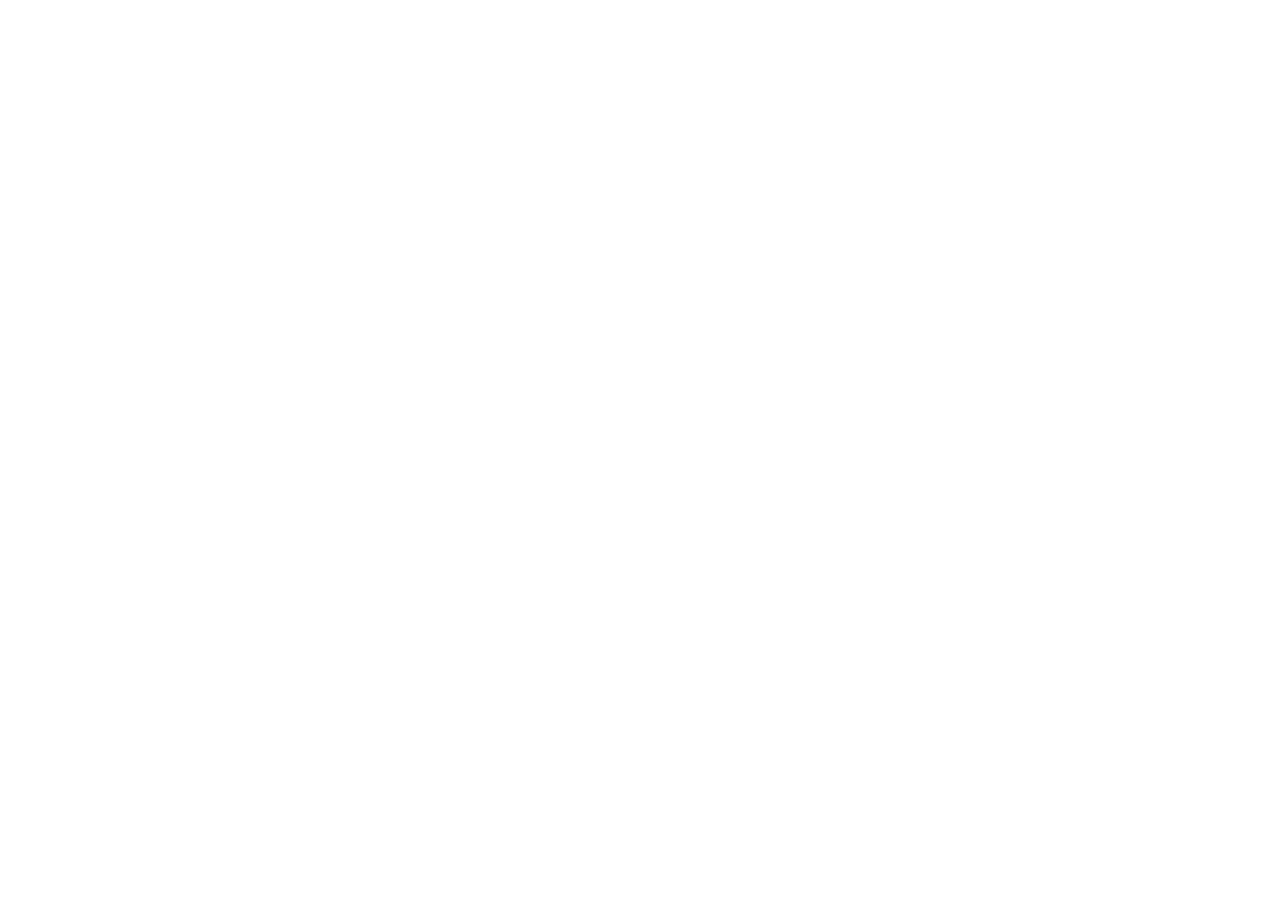
==== SignUp.html @ 90b421ca "I created this branch to work in the sign up page" ====
<!DOCTYPE html>
<html lang="en">
<head>
    <meta charset="UTF-8">
    <meta http-equiv="X-UA-Compatible" content="IE=edge">
    <meta name="viewport" content="width=device-width, initial-scale=1.0">
    <title>Main CSS Project</title>
    <link rel="preconnect" href="https://fonts.googleapis.com">
    <link rel="preconnect" href="https://fonts.gstatic.com" crossorigin>
    <link href="https://fonts.googleapis.com/css2?family=Assistant:wght@300&family=Hind:wght@300;400&family=Noto+Serif+Georgian:wght@500&family=Red+Hat+Text:ital@0;1&family=Tiro+Devanagari+Hindi:ital@1&display=swap" rel="stylesheet">
</head>
<body>
    <header></header>

    <section>
        <div></div>
        <div></div>
    </section>

    <section></section>

    <section></section>

    <section></section>
    
    <footer></footer>
</body>
</html>
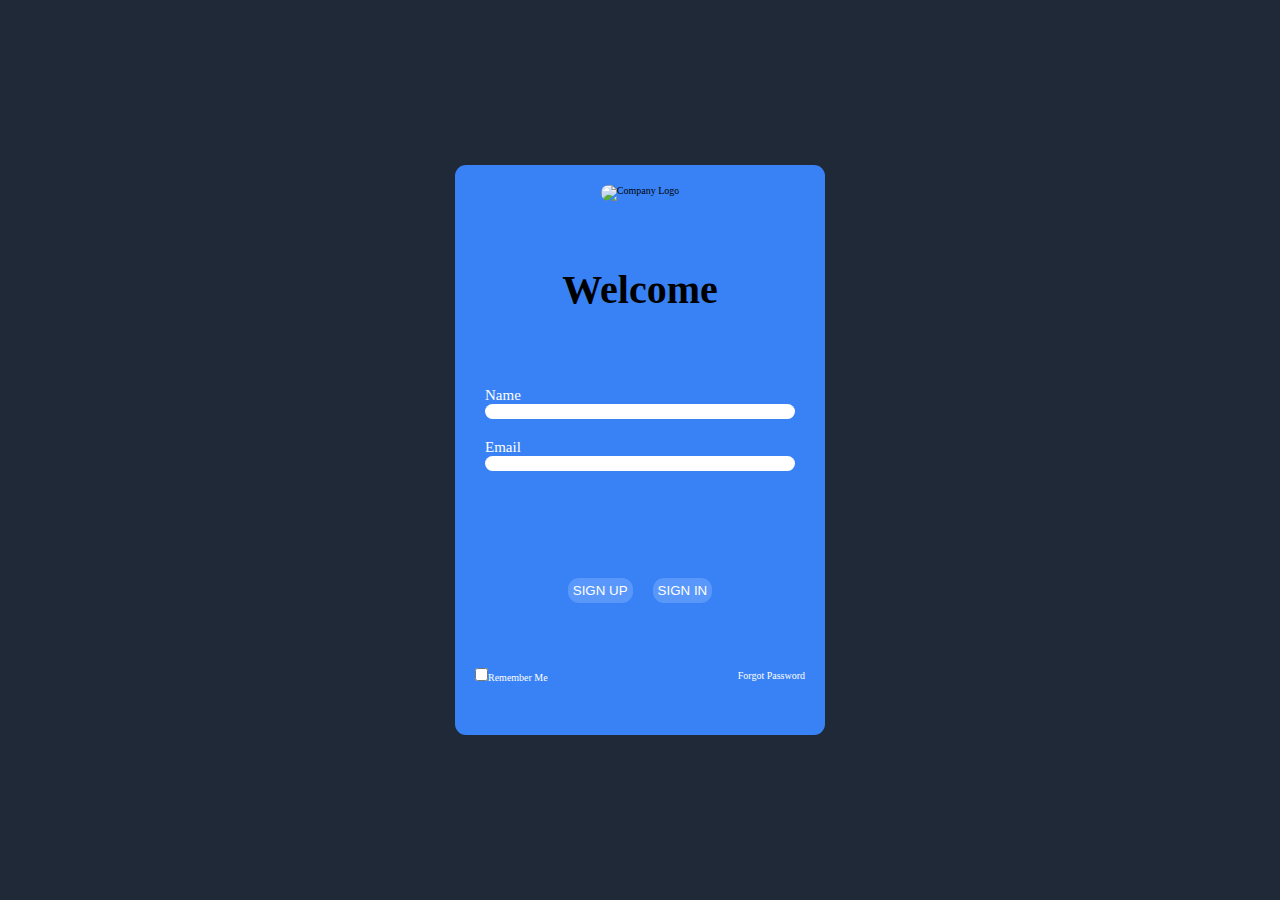
==== commit b60c34bb: "log in page created" ====
--- a/SignUp.html
+++ b/SignUp.html
@@ -4,25 +4,39 @@
     <meta charset="UTF-8">
     <meta http-equiv="X-UA-Compatible" content="IE=edge">
     <meta name="viewport" content="width=device-width, initial-scale=1.0">
-    <title>Main CSS Project</title>
     <link rel="preconnect" href="https://fonts.googleapis.com">
     <link rel="preconnect" href="https://fonts.gstatic.com" crossorigin>
     <link href="https://fonts.googleapis.com/css2?family=Assistant:wght@300&family=Hind:wght@300;400&family=Noto+Serif+Georgian:wght@500&family=Red+Hat+Text:ital@0;1&family=Tiro+Devanagari+Hindi:ital@1&display=swap" rel="stylesheet">
+    <link rel="stylesheet" href="/style.css">
+    <title>Log In Home</title>
 </head>
 <body>
-    <header></header>
+    <div class="main-container">
+        <picture class="logo">
+            <img src="" alt="Company Logo">
+        </picture>
 
-    <section>
-        <div></div>
-        <div></div>
-    </section>
+        <h1 class="introduction">Welcome</h1>
 
-    <section></section>
+       <div class="user-information">
+            <label for="name" class="user-information__name">Name</label>
+            <input class="user-information__input" type="text" name="username">
 
-    <section></section>
+            <label for="email" class="user-information__email">Email</label>
+            <input class="user-information__input" type="text" name="email">
+       </div>
+          
+        <div class="buttons-container">
+            <button class="button-signup">SIGN UP</button>
 
-    <section></section>
-    
-    <footer></footer>
+            <button class="button-signin">SIGN IN</button>
+        </div>
+        
+        <div class="help-box">
+            <label class="help-box__remember"><input type="checkbox">Remember Me </label>
+
+            <p>Forgot Password</p>
+        </div>
+    </div>
 </body>
 </html>--- a/style.css
+++ b/style.css
@@ -0,0 +1,97 @@
+
+* {
+    margin: 0;
+    padding: 0;
+    box-sizing: border-box;
+}
+
+html {
+    font-size: 62.5%;
+}
+
+body {
+    display: flex;
+    justify-content: center;
+    align-items: center;
+    min-height: 100vh;
+    padding: 3rem;
+    font-family: Roboto;
+    background-color: #1F2937;
+    flex-direction: column;
+}
+
+.main-container {
+    display: grid;
+    width: 37rem;
+    height: 57rem;
+    background-color: #3882f6;
+    padding: 2rem;
+    border-radius: 11px;
+}
+
+.logo {
+    margin: 0  auto;
+}
+
+.logo img {
+    width: 5rem;
+    border-radius: 11px;
+}
+
+.introduction {
+    margin: 0 auto;
+    font-size: 4rem;
+    color: black;
+}
+
+.user-information {
+    display: flex;
+    flex-direction: column;
+    padding: 1rem;
+}
+
+.user-information__name {
+    font-size: 1.5rem;
+    color: white;
+}
+
+.user-information__email {
+    margin-top: 2rem;
+    font-size: 1.5rem;
+    color: white;
+}
+
+.user-information__input {
+    border-radius: 8px;
+    border: none;
+}
+
+.buttons-container {
+    display: flex;
+    justify-content: center;
+    align-items: center;
+}
+
+.button-signup {
+    margin-right: 2rem;
+    padding: .5rem;
+    color: white;
+    background-color: #5997fa;
+    border-radius: 11px;
+    border: none;
+}
+
+.button-signin {
+    padding: .5rem;
+    color: white;
+    background-color: #5997fa;
+    border-radius: 11px;
+    border: none;
+}
+
+.help-box {
+    display: flex;
+    justify-content: space-between;
+    align-items: center;
+    color: white;
+}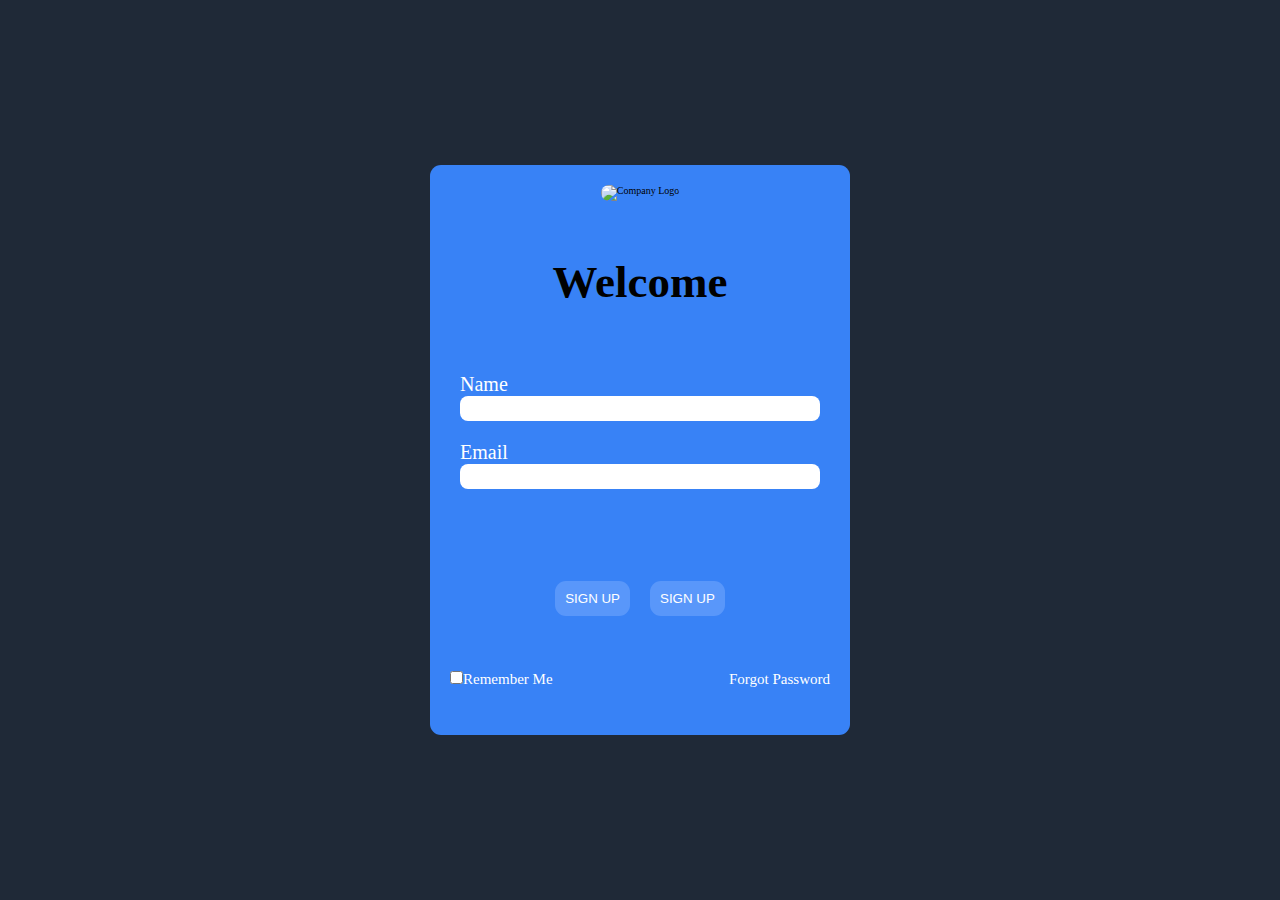
==== commit 53d0f954: "media queries applied" ====
--- a/SignUp.html
+++ b/SignUp.html
@@ -27,15 +27,15 @@
        </div>
           
         <div class="buttons-container">
-            <button class="button-signup">SIGN UP</button>
+            <button class="button-signup"><a href="/">Sign Up</a></button>
 
-            <button class="button-signin">SIGN IN</button>
+            <button class="button-signin">Sign up</button>
         </div>
         
         <div class="help-box">
             <label class="help-box__remember"><input type="checkbox">Remember Me </label>
 
-            <p>Forgot Password</p>
+            <p class="help-box__password">Forgot Password</p>
         </div>
     </div>
 </body>
--- a/style.css
+++ b/style.css
@@ -22,7 +22,7 @@
 
 .main-container {
     display: grid;
-    width: 37rem;
+    width: 30rem;
     height: 57rem;
     background-color: #3882f6;
     padding: 2rem;
@@ -76,17 +76,32 @@
     margin-right: 2rem;
     padding: .5rem;
     color: white;
+    text-transform: uppercase;
     background-color: #5997fa;
     border-radius: 11px;
     border: none;
 }
 
+.button-signup a {
+    text-decoration: none;
+    color: white;
+}
+
+.button-signup:hover {
+    background-color: #001a45;
+}
+
 .button-signin {
     padding: .5rem;
     color: white;
+    text-transform: uppercase;
     background-color: #5997fa;
     border-radius: 11px;
     border: none;
+}
+g
+.button-signin:hover {
+    background-color: #001a45;
 }
 
 .help-box {
@@ -94,4 +109,84 @@
     justify-content: space-between;
     align-items: center;
     color: white;
+}
+
+/* MEDIA QUERIE FOR TABLET SIZE  */
+
+@media(min-width: 600px) and (max-width: 800px) { 
+    .main-container {
+        width: 37rem;
+    }
+
+    .introduction {
+        font-size: 4.5rem;
+    }
+
+    .user-information__name {
+        font-size: 2rem;
+    }
+    
+    .user-information__email {
+        font-size: 2rem;
+    }
+
+    .user-information__input {
+        padding: .5rem;
+    }
+    
+    .button-signup {
+        margin-right: 2rem;
+        padding: 1rem;
+    }
+    
+    .button-signin {
+        padding: 1rem;
+    }
+
+    .help-box__remember {
+        font-size: 1.5rem;
+    }
+
+    .help-box__password {
+        font-size: 1.5rem;
+    }
+} 
+
+@media(min-width: 801px) {
+    .main-container {
+        width: 42rem;
+    }
+
+    .introduction {
+        font-size: 4.5rem;
+    }
+
+    .user-information__name {
+        font-size: 2rem;
+    }
+    
+    .user-information__email {
+        font-size: 2rem;
+    }
+
+    .user-information__input {
+        padding: .5rem;
+    }
+
+    .button-signup {
+        margin-right: 2rem;
+        padding: 1rem;
+    }
+
+    .button-signin {
+        padding: 1rem;
+    }
+
+    .help-box__remember {
+        font-size: 1.5rem;
+    }
+
+    .help-box__password {
+        font-size: 1.5rem;
+    }
 }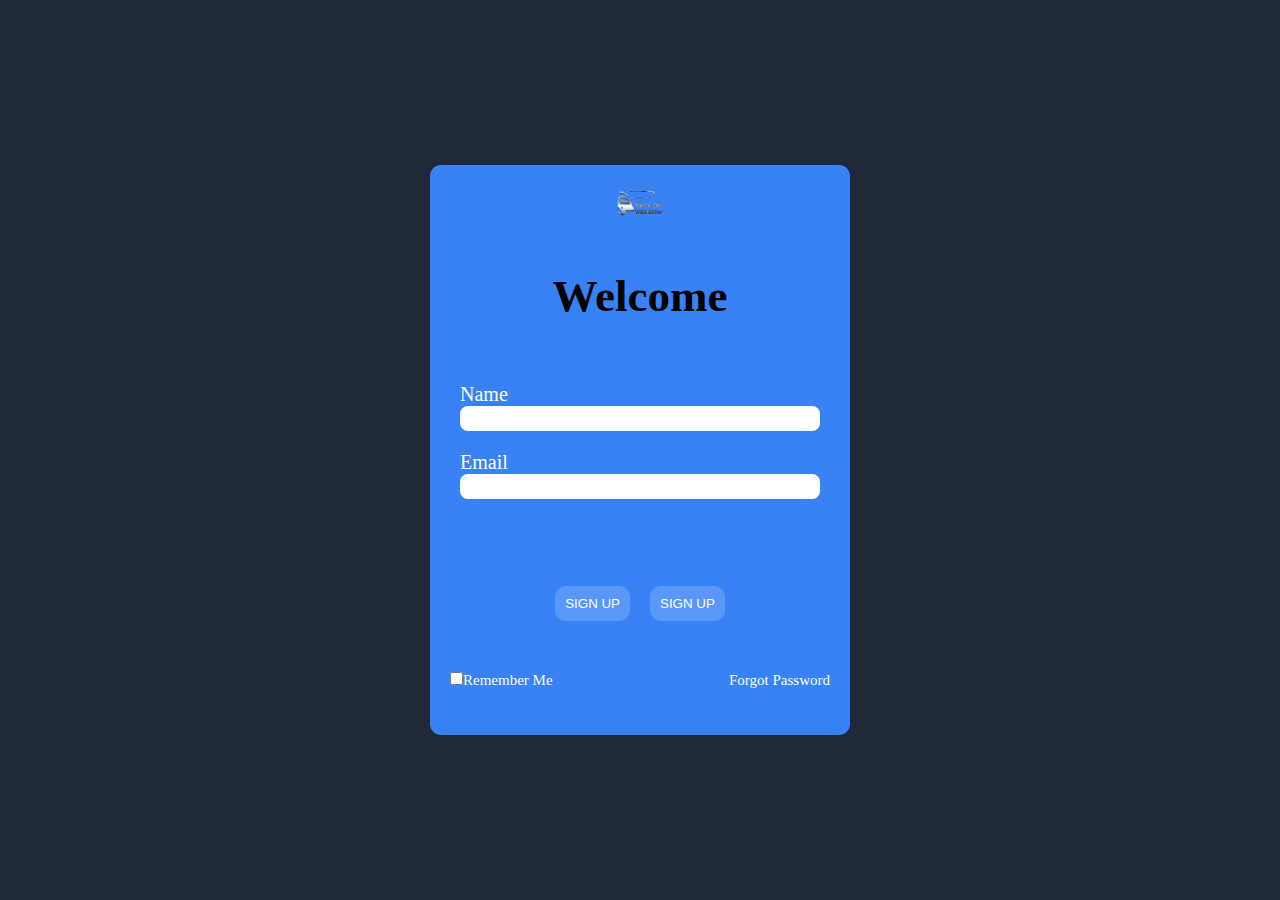
==== commit 009429f8: "adding logo in the sign up page" ====
--- a/SignUp.html
+++ b/SignUp.html
@@ -7,13 +7,13 @@
     <link rel="preconnect" href="https://fonts.googleapis.com">
     <link rel="preconnect" href="https://fonts.gstatic.com" crossorigin>
     <link href="https://fonts.googleapis.com/css2?family=Assistant:wght@300&family=Hind:wght@300;400&family=Noto+Serif+Georgian:wght@500&family=Red+Hat+Text:ital@0;1&family=Tiro+Devanagari+Hindi:ital@1&display=swap" rel="stylesheet">
-    <link rel="stylesheet" href="/style.css">
+    <link rel="stylesheet" href="/signup.css">
     <title>Log In Home</title>
 </head>
 <body>
     <div class="main-container">
         <picture class="logo">
-            <img src="" alt="Company Logo">
+            <img src="/Images/logo.png" alt="Company Logo">
         </picture>
 
         <h1 class="introduction">Welcome</h1>
@@ -27,7 +27,7 @@
        </div>
           
         <div class="buttons-container">
-            <button class="button-signup"><a href="/">Sign Up</a></button>
+            <button class="button-signup"><a href="/index.html">Sign Up</a></button>
 
             <button class="button-signin">Sign up</button>
         </div>
--- a/signup.css
+++ b/signup.css
@@ -0,0 +1,191 @@
+* {
+    margin: 0;
+    padding: 0;
+    box-sizing: border-box;
+}
+
+html {
+    font-size: 62.5%;
+}
+
+body {
+    display: flex;
+    justify-content: center;
+    align-items: center;
+    min-height: 100vh;
+    padding: 3rem;
+    font-family: Roboto;
+    background-color: #1F2937;
+    flex-direction: column;
+}
+
+.main-container {
+    display: grid;
+    width: 30rem;
+    height: 57rem;
+    background-color: #3882f6;
+    padding: 2rem;
+    border-radius: 11px;
+}
+
+.logo {
+    margin: 0  auto;
+}
+
+.logo img {
+    width: 5rem;
+    border-radius: 11px;
+}
+
+.introduction {
+    margin: 0 auto;
+    font-size: 4rem;
+    color: black;
+}
+
+.user-information {
+    display: flex;
+    flex-direction: column;
+    padding: 1rem;
+}
+
+.user-information__name {
+    font-size: 1.5rem;
+    color: white;
+}
+
+.user-information__email {
+    margin-top: 2rem;
+    font-size: 1.5rem;
+    color: white;
+}
+
+.user-information__input {
+    border-radius: 8px;
+    border: none;
+}
+
+.buttons-container {
+    display: flex;
+    justify-content: center;
+    align-items: center;
+}
+
+.button-signup {
+    margin-right: 2rem;
+    padding: .5rem;
+    color: white;
+    text-transform: uppercase;
+    background-color: #5997fa;
+    border-radius: 11px;
+    border: none;
+}
+
+.button-signup a {
+    text-decoration: none;
+    color: white;
+}
+
+.button-signup:hover {
+    background-color: #001a45;
+}
+
+.button-signin {
+    padding: .5rem;
+    color: white;
+    text-transform: uppercase;
+    background-color: #5997fa;
+    border-radius: 11px;
+    border: none;
+}
+g
+.button-signin:hover {
+    background-color: #001a45;
+}
+
+.help-box {
+    display: flex;
+    justify-content: space-between;
+    align-items: center;
+    color: white;
+}
+
+/* MEDIA QUERIE FOR TABLET SIZE  */
+
+@media(min-width: 600px) and (max-width: 800px) { 
+    .main-container {
+        width: 37rem;
+    }
+
+    .introduction {
+        font-size: 4.5rem;
+    }
+
+    .user-information__name {
+        font-size: 2rem;
+    }
+    
+    .user-information__email {
+        font-size: 2rem;
+    }
+
+    .user-information__input {
+        padding: .5rem;
+    }
+    
+    .button-signup {
+        margin-right: 2rem;
+        padding: 1rem;
+    }
+    
+    .button-signin {
+        padding: 1rem;
+    }
+
+    .help-box__remember {
+        font-size: 1.5rem;
+    }
+
+    .help-box__password {
+        font-size: 1.5rem;
+    }
+} 
+
+@media(min-width: 801px) {
+    .main-container {
+        width: 42rem;
+    }
+
+    .introduction {
+        font-size: 4.5rem;
+    }
+
+    .user-information__name {
+        font-size: 2rem;
+    }
+    
+    .user-information__email {
+        font-size: 2rem;
+    }
+
+    .user-information__input {
+        padding: .5rem;
+    }
+
+    .button-signup {
+        margin-right: 2rem;
+        padding: 1rem;
+    }
+
+    .button-signin {
+        padding: 1rem;
+    }
+
+    .help-box__remember {
+        font-size: 1.5rem;
+    }
+
+    .help-box__password {
+        font-size: 1.5rem;
+    }
+}